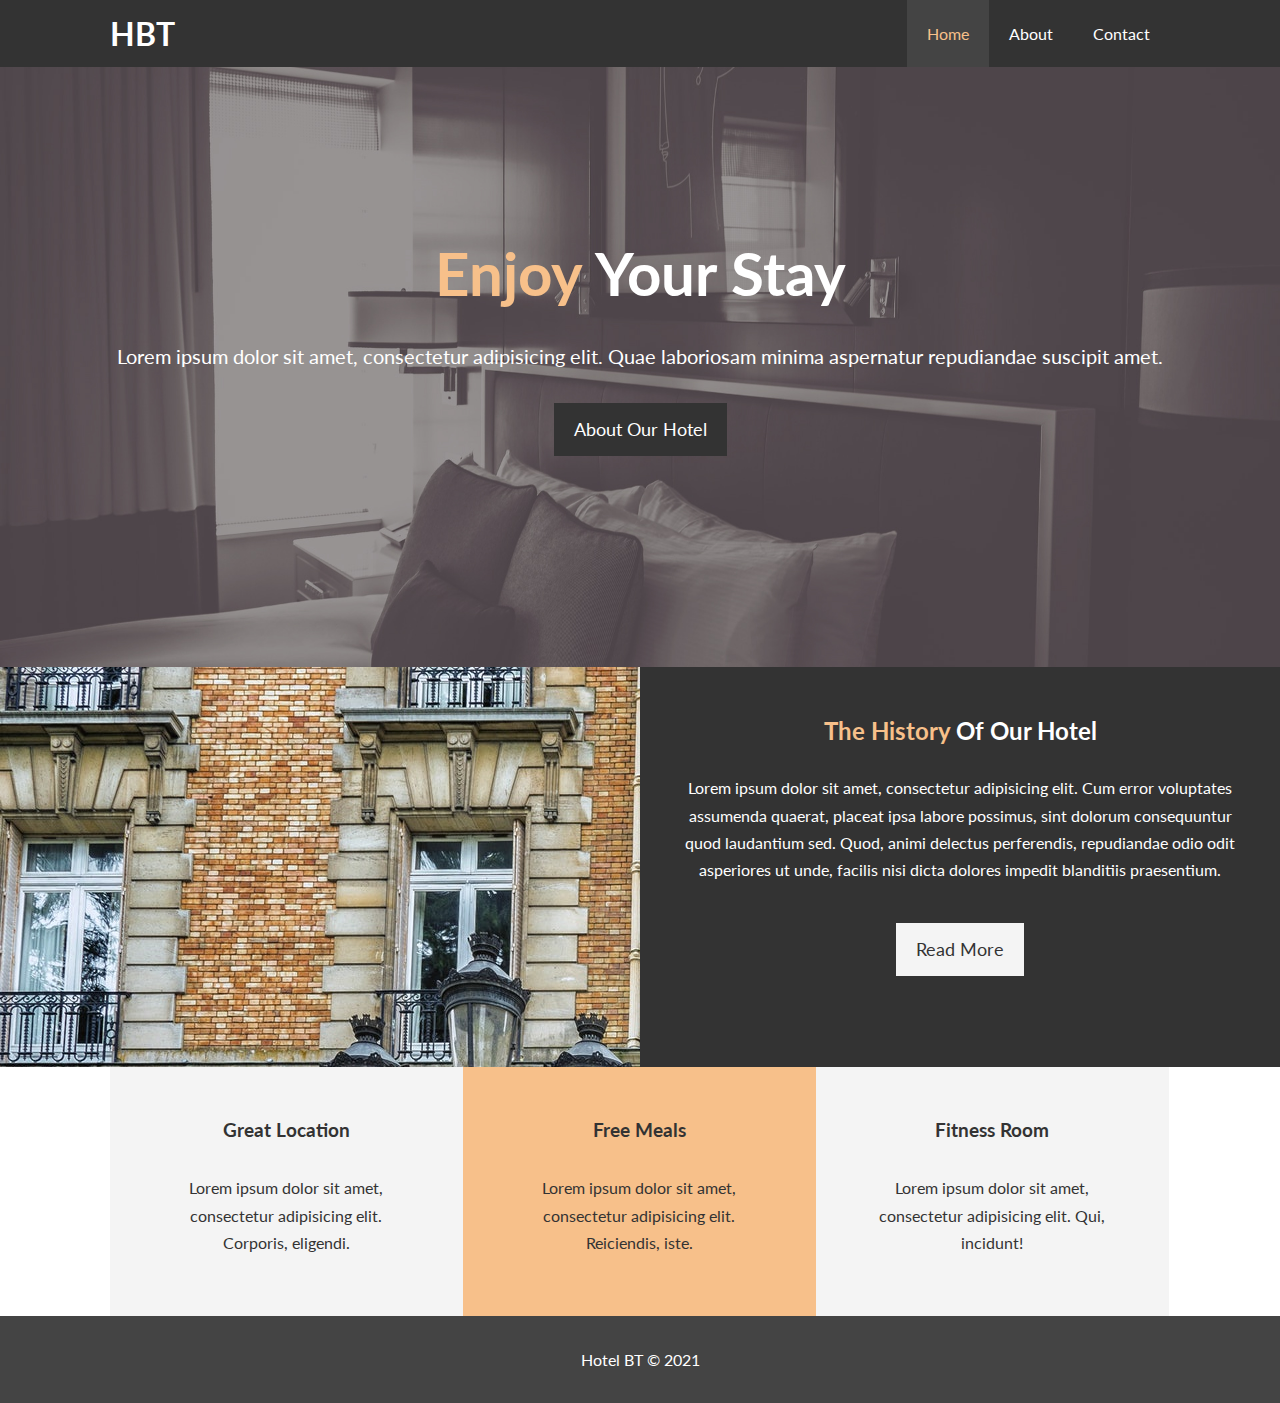
==== index.html @ 3f6fc856 "basic HTML and CSS version of website" ====
<!DOCTYPE html>
<html lang="en" dir="ltr">
  <head>
    <meta charset="utf-8">
    <meta name="description" content="Welcome to the most extraordinary hotel in Munich!">
    <meta name="keywords" content="hotel, munich hotel, bavaria hotel">
    <title>Hotel BT | Welcome</title>
    <link rel="preconnect" href="https://fonts.gstatic.com">
    <link href="https://fonts.googleapis.com/css2?family=Lato:wght@400;900&display=swap" rel="stylesheet">
    <link rel="stylesheet" href="https://use.fontawesome.com/releases/v5.15.3/css/all.css" integrity="sha384-SZXxX4whJ79/gErwcOYf+zWLeJdY/qpuqC4cAa9rOGUstPomtqpuNWT9wdPEn2fk" crossorigin="anonymous">
    <link rel="stylesheet" href="/css/styles.css">
  </head>
  <body>

    <header>
      <nav id="navbar">
        <div class="container">
          <h1 class="logo"><a href="index.html">HBT</a></h1>
          <ul>
            <li><a class="current" href="index.html">Home</a></li>
            <li><a href="about.html">About</a></li>
            <li><a href="contact.html">Contact</a></li>
          </ul>
        </div>
      </nav>
      <div id="showcase">
        <div class="container">
          <div class="showcase-content">
            <h1><span class="text-primary">Enjoy</span> Your Stay</h1>
            <p class="lead">Lorem ipsum dolor sit amet, consectetur adipisicing elit. Quae laboriosam minima aspernatur repudiandae suscipit amet.</p>
            <a class="btn" href="about.html">About Our Hotel</a>
          </div>
        </div>
      </div>
    </header>

    <section id="home-info" class="bg-dark">
      <div class="info-img"></div>
      <div class="info-content">
        <h2><span class="text-primary">The History</span> Of Our Hotel</h2>
        <p>Lorem ipsum dolor sit amet, consectetur adipisicing elit. Cum error voluptates assumenda quaerat, placeat ipsa labore possimus, sint dolorum consequuntur quod laudantium sed. Quod, animi delectus perferendis, repudiandae odio odit asperiores ut unde, facilis nisi dicta dolores impedit blanditiis praesentium.</p>
        <a href="about.html" class="btn btn-light">Read More</a>
      </div>
    </section>

    <section id="features">
      <div class="container">
        <div class="box bg-light">
          <i class="fas fa-hotel fa-3x"></i>
          <h3>Great Location</h3>
          <p>Lorem ipsum dolor sit amet, consectetur adipisicing elit. Corporis, eligendi.</p>
        </div>
        <div class="box bg-primary">
          <i class="fas fa-utensils fa-3x"></i>
          <h3>Free Meals</h3>
          <p>Lorem ipsum dolor sit amet, consectetur adipisicing elit. Reiciendis, iste.</p>
        </div>
        <div class="box bg-light">
          <i class="fas fa-dumbbell fa-3x"></i>
          <h3>Fitness Room</h3>
          <p>Lorem ipsum dolor sit amet, consectetur adipisicing elit. Qui, incidunt!</p>
        </div>
      </div>
    </section>

    <div class="clr"></div>

    <footer id="main-footer">
      <p>Hotel BT &copy; 2021</p>
    </footer>

  </body>
</html>
---- css/styles.css ----
/* Reset */

* {
  margin: 0;
  padding: 0;
  box-sizing: border-box;
}

/* Main styling */

html, body {
  font-family: 'Lato', sans-serif;
  line-height: 1.7em;
}

a {
  color: #333;
  text-decoration: none;
}

h1, h2, h3 {
  padding-bottom: 20px;
}

p {
  margin: 10px 0;
}

/* Utility classes */

.container {
  max-width: 1100px;
  margin: auto;
  overflow: auto;
  padding: 0 20px;
}

.text-primary {
  color: #f7c08a;
}

.lead {
  font-size: 20px;
}

.btn {
  display: inline-block;
  font-size: 18px;
  color: #fff;
  background: #333;
  padding: 13px 20px;
  border: none;
  cursor: pointer;
}

.btn:hover {
  background: #f7c08a;
  color: #333;
}

.btn-light {
  background: #f4f4f4;
  color: #333;
}

.bg-dark {
  background: #333;
  color: #fff;
}

.bg-light {
  background: #f4f4f4;
  color: #333;
}

.bg-primary {
  background: #f7c08a;
  color: #333;
}

.clr {
  clear: both;
}

.l-heading {
  font-size: 40px;
}

/* Padding */

.py-1 { padding: 10px 0; }
.py-2 { padding: 20px 0; }
.py-3 { padding: 30px 0; }

/* Navbar */

#navbar {
  background-color: #333;
  overflow: auto;
  color: #fff;
}

#navbar h1 {
  float: left;
  padding-top: 20px;
}

#navbar a {
  color: #fff;
}

#navbar ul {
  float: right;
  list-style: none;
}

#navbar ul li {
  float: left;
}

#navbar ul li a {
  display: block;
  padding: 20px;
  text-align: center;
}

#navbar ul li a:hover,
#navbar ul li a.current {
  background-color: #444;
  color: #f7c08a;
}

/* Showcase */

#showcase {
  background: url('../img/showcase.jpg') no-repeat center center/cover;
  height: 600px;
}

#showcase .showcase-content {
  color: #fff;
  text-align: center;
  padding-top: 170px;
}

#showcase .showcase-content h1 {
  font-size: 60px;
  line-height: 1.2em;
}

#showcase .showcase-content p {
  padding-bottom: 20px;
  line-height: 1.7em;
}

/* Home Info */

#home-info {
  height: 400px;
}

#home-info .info-img {
  min-height: 100%;
  width: 50%;
  float: left;
  background: url('../img/photo-1.jpg') no-repeat;
}

#home-info .info-content {
  float: right;
  width: 50%;
  height: 100%;
  text-align: center;
  padding: 50px 30px;
  overflow: hidden;
}

#home-info .info-content p {
  padding-bottom: 30px;
}

/* Features */

.box {
  float: left;
  width: 33.3%;
  padding: 50px;
  text-align: center;
}

.box i {
  margin-bottom: 10px;
}

/* About Info */

#about-info .info-left {
  float: left;
  width: 50%;
  min-height: 100%;
}

#about-info .info-right {
  float: right;
  width: 50%;
  min-height: 100%;
}

#about-info .info-right img {
  display: block;
  margin: auto;
  width: 70%;
  border-radius: 50%;
}

/* Testimonials */

#testimonials {
  height: 600px;
  background: url('../img/test-bg.jpg') no-repeat center center/cover;
  padding-top: 100px;
}

#testimonials h2 {
  color: #fff;
  text-align: center;
  padding-bottom: 40px;
}

#testimonials .testimonial {
  padding: 20px;
  margin-bottom: 40px;
  border-radius: 5px;
  opacity: 0.9;
}

#testimonials .testimonial img {
  width: 100px;
  float: left;
  border-radius: 50%;
  margin-right: 20px;
}

/* Contact Form */

#contact-form .form-group {
  margin-bottom: 20px;
}

#contact-form label {
  display: block;
  margin-bottom: 5px;
}

#contact-form input,
#contact-form textarea {
  width: 100%;
  padding: 10px;
  border: 1px #ddd solid;
}

#contact-form input:focus,
#contact-form textarea:focus {
  outline: none;
  border-color: #f7c08a;
}

#contact-form textarea {
  height: 200px;
}

/* Footer */

#main-footer {
  text-align: center;
  background: #444;
  color: #fff;
  padding: 20px;
}
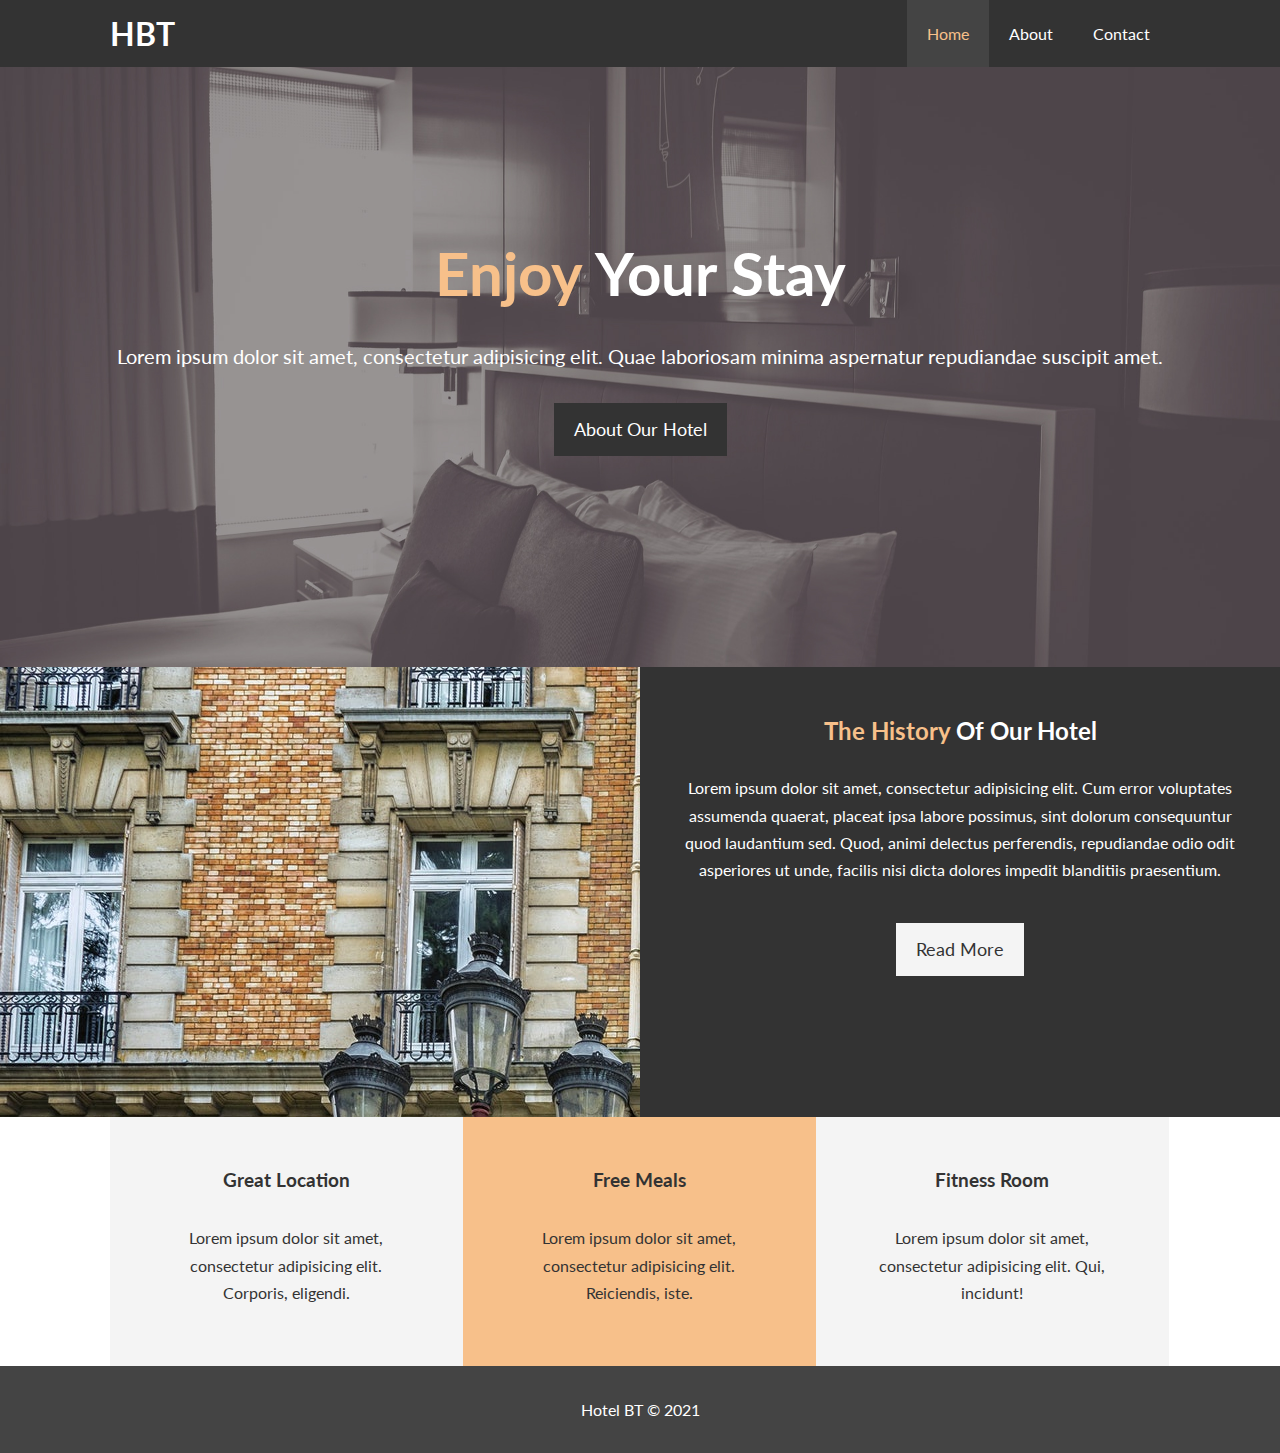
==== commit 46284c6c: "changed layout for mobile devices, made menu collapsable" ====
--- a/index.html
+++ b/index.html
@@ -2,6 +2,7 @@
 <html lang="en" dir="ltr">
   <head>
     <meta charset="utf-8">
+    <meta name="viewport" content="width=device-width, initial-scale=1">
     <meta name="description" content="Welcome to the most extraordinary hotel in Munich!">
     <meta name="keywords" content="hotel, munich hotel, bavaria hotel">
     <title>Hotel BT | Welcome</title>
@@ -9,6 +10,8 @@
     <link href="https://fonts.googleapis.com/css2?family=Lato:wght@400;900&display=swap" rel="stylesheet">
     <link rel="stylesheet" href="https://use.fontawesome.com/releases/v5.15.3/css/all.css" integrity="sha384-SZXxX4whJ79/gErwcOYf+zWLeJdY/qpuqC4cAa9rOGUstPomtqpuNWT9wdPEn2fk" crossorigin="anonymous">
     <link rel="stylesheet" href="/css/styles.css">
+    <link rel="stylesheet" media="screen and (max-width: 768px)" href="/css/mobile.css">
+    <script src="collapse-navbar.js" charset="utf-8" defer></script>
   </head>
   <body>
 
@@ -16,10 +19,12 @@
       <nav id="navbar">
         <div class="container">
           <h1 class="logo"><a href="index.html">HBT</a></h1>
-          <ul>
-            <li><a class="current" href="index.html">Home</a></li>
-            <li><a href="about.html">About</a></li>
-            <li><a href="contact.html">Contact</a></li>
+          <i class="fas fa-bars fa-2x navbar-toggler-icon"></i>
+          <div class="clr-mobile"></div>
+          <ul class="menu">
+            <li><a class="current nav-link" href="index.html">Home</a></li>
+            <li><a class="nav-link" href="about.html">About</a></li>
+            <li><a class="nav-link" href="contact.html">Contact</a></li>
           </ul>
         </div>
       </nav>
--- a/css/styles.css
+++ b/css/styles.css
@@ -84,6 +84,7 @@
 
 .l-heading {
   font-size: 40px;
+  line-height: 1.2;
 }
 
 /* Padding */
@@ -100,9 +101,13 @@
   color: #fff;
 }
 
-#navbar h1 {
+#navbar .logo {
   float: left;
   padding-top: 20px;
+}
+
+#navbar .navbar-toggler-icon {
+  display: none;
 }
 
 #navbar a {
@@ -156,7 +161,7 @@
 /* Home Info */
 
 #home-info {
-  height: 400px;
+  height: 450px;
 }
 
 #home-info .info-img {
@@ -216,7 +221,7 @@
 /* Testimonials */
 
 #testimonials {
-  height: 600px;
+  height: 100%;
   background: url('../img/test-bg.jpg') no-repeat center center/cover;
   padding-top: 100px;
 }
--- a/css/mobile.css
+++ b/css/mobile.css
@@ -0,0 +1,84 @@
+.clr-mobile {
+  clear: both;
+}
+
+.l-heading {
+  text-align: center;
+}
+
+.box {
+  float: none;
+  width: 100%;
+}
+
+
+/* Navbar */
+
+#navbar .navbar-toggler-icon {
+  display: block;
+  float: right;
+  padding-top: 20px;
+  cursor: pointer;
+}
+
+#navbar .menu {
+  display: none;
+}
+
+#navbar .menu.show {
+  display: block;
+}
+
+#navbar ul,
+#navbar ul li {
+  float: none;
+}
+
+#navbar ul li a {
+  padding: 5px;
+  border-bottom: #444 dotted 1px;
+}
+
+
+/* Showcase */
+#showcase {
+  height: 100%;
+}
+
+#showcase .showcase-content {
+  padding-top: 70px;
+  padding-bottom: 30px;
+}
+
+/* Home info */
+
+#home-info {
+  height: 550px;
+}
+
+#home-info .info-img {
+  display: none;
+}
+
+#home-info .info-content {
+  float: none;
+  width: 100%;
+}
+
+/* About */
+
+#about-info .info-right,
+#about-info .info-left {
+  float: none;
+  width: 100%;
+}
+
+#about-info .info-right {
+  margin-top: 30px;
+}
+
+/* Contact */
+
+#contact-info .box {
+  border-bottom: #444 dotted 1px;
+}
